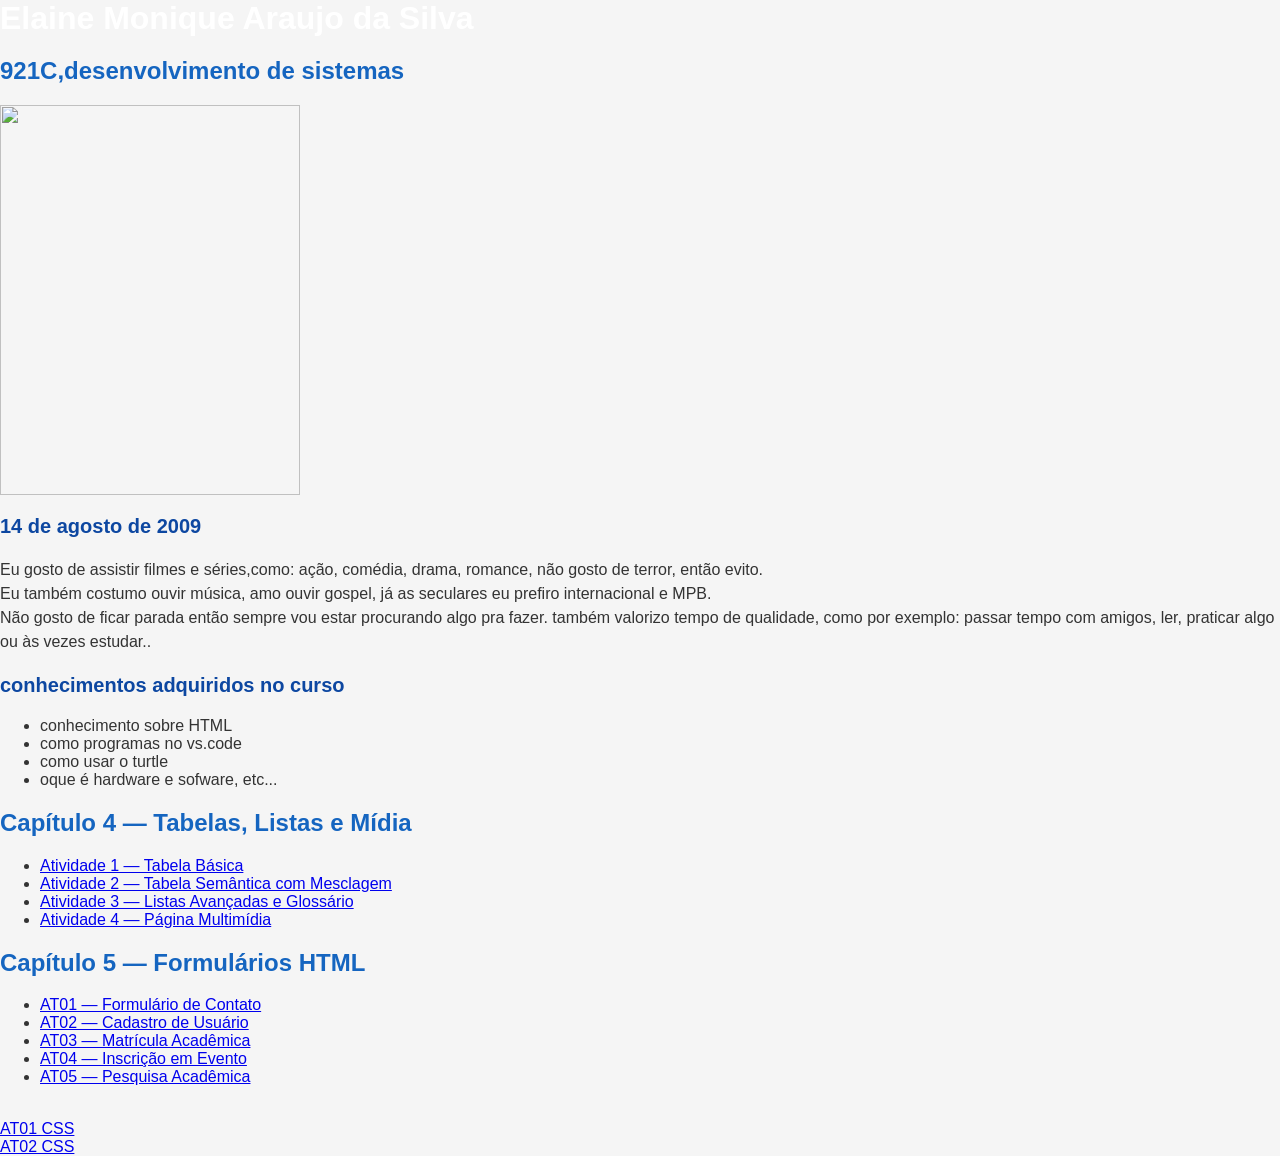
==== index.html @ dd698bdb "Fix link text for AT02 CSS in index.html" ====
<html> 
   <head> 
      <link rel="stylesheet" href="style.css">
   </head>
   <body> 
   <h1>Elaine Monique Araujo da Silva</h1>
   <h2>921C,desenvolvimento de sistemas</h2>
   <img src="https://drive.google.com/file/d/1y2sgS8uyZ3SXGfDnJWcYaqB1O9luKkdt/view?usp=drive_link"
    width="300"
    height="390" />
   <h3>14 de agosto de 2009</h3>
   <p> Eu gosto de assistir filmes e séries,como: ação, comédia, drama, romance, não gosto de terror, então evito. <br/> Eu também costumo ouvir música, amo ouvir gospel, já as seculares eu prefiro internacional e MPB.</br> Não gosto de ficar parada então sempre vou estar procurando algo pra fazer. também valorizo tempo de qualidade, como por exemplo: passar tempo com amigos, ler, praticar algo ou às vezes estudar.. </p>

<h3> conhecimentos adquiridos no curso </h3>
 
   <ul> 
     <li>conhecimento sobre HTML</li>
     <li>como programas no vs.code</li>
     <li>como usar o turtle</li>
     <li>oque é hardware e sofware, etc...</li>
   </ul>


      <nav aria-label="Atividades do Capítulo 4">
  <h2>Capítulo 4 — Tabelas, Listas e Mídia</h2>
  <ul>
    <li>
      <a href="cap04/cap04-at01-tabela-basica.html.html">
        Atividade 1 — Tabela Básica
      </a>
    </li>
    <li>
      <a href="cap04-at02-tabela-semantica.html">
        Atividade 2 — Tabela Semântica com Mesclagem
      </a>
    </li>
    <li>
      <a href="cap04-at03-listas-avancadas.html  cap04-at03-listas-avancadas.html">
        Atividade 3 — Listas Avançadas e Glossário
      </a>
    </li>
    <li>
      <a href="...">
        Atividade 4 — Página Multimídia
      </a>
    </li>
  </ul>
</nav>
<section>
  <h2>Capítulo 5 — Formulários HTML</h2>
  <nav>
    <ul>
      <li><a href="cap05/at01.html">AT01 — Formulário de Contato</a></li>
      <li><a href="cap05/at02.html">AT02 — Cadastro de Usuário</a></li>
      <li><a href="cap05/at03.html">AT03 — Matrícula Acadêmica</a></li>
      <li><a href="cap05/at04.html">AT04 — Inscrição em Evento</a></li>
      <li><a href="cap05/at05.html">AT05 — Pesquisa Acadêmica</a></li>
    </ul>
  </nav>
</section>
      <br>
<a href="pasta/f.html">AT01 CSS </a> 
      <br>
      <a href="atividade_css_02/injdex.html">AT02 CSS</a>
</body>
</html>
---- style.css ----
/* =====================================================================
   atv01.css  —  ARQUIVO DE TRABALHO DA ATIVIDADE
   ---------------------------------------------------------------------
   Este CSS é funcional, porém deliberadamente básico:
     - usa apenas seletores de tipo, de classe e de id;
     - expressa TODAS as medidas em pixels (px);
     - contém repetição de regras.
   Sua tarefa é refatorá-lo conforme o enunciado, sem alterar o HTML.
   ===================================================================== */

   /* rem é baseado no tamanho da fonte do elemento raiz, mantendo consistência em 
   toda a página. em depende do tamanho da fonte do elemento pai ou do próprio 
   elemento, escalando de forma proporcional ao contexto. % é relativo ao tamanho 
   do elemento pai, adaptando-se ao espaço disponível. Com essas características, 
   rem é ideal para tipografia, em para espaçamentos de texto e % para dimensões de 
   elementos mais responsivos. */

/* ---------- Base ---------- */
body {
  font-family: Arial, Helvetica, sans-serif;
  margin: 0px;
  color: #333333;
  background-color: #f5f5f5;
}

/* ---------- Cabeçalho ---------- */
.cabecalho {
  background-color: #1565c0;
  padding: 32px;
}

h1 {
  color: #ffffff;
  font-size: 2rem;
  margin: 0px;
}

.subtitulo {
  color: #bbdefb;
  font-size: 1rem;
}

/* ---------- Menu de navegação ---------- */
.menu ul {
  list-style: none;
  padding: 0px;
  margin: 16px 0px 0px 0px;
}

.menu li {
  display: inline-block;
  margin-right: 24px;
}

.menu a {
  color: #ffffff;
  font-size: 1rem;
  text-decoration: none;
}

.menu a:hover {
  color: #ff9999;
  text-decoration: underline;
}

.menu a::before {
  content: "> ";
}

/* ---------- Seções ---------- */
.secao {
  padding: 32px;
  max-width: 60rem;
}

h2 {
  color: #1565c0;
  font-size: 1.5rem;
}

h2 + p {
  margin-top: 0.625rem;
}


h3 {
  color: #0d47a1;
  font-size: 1.25rem;
}

p {
  font-size: 1rem;
  line-height: 24px;
}

.destaque {
  font-size: 1rem;
  font-weight: bold;
  color: #b71c1c;
}

.destaque ~ p {
  font-size: 1.2rem;
  text-decoration: underline;
  color: #b71c1c;         
}

/* ---------- Grade de trilhas ---------- */
.cartao {
  display: inline-block;
  width: 30%;
  vertical-align: top;
  border: 1px solid #cccccc;
  background-color: #ffffff;
  padding: 1em;
  margin: 1em;
}

.cartao:nth-child(odd) {
  background-color: #94d4ff;
  }

.cartao:nth-child(even) {
  background-color: #ffb1b1;
}

/* :nth-child() permite selecionar elementos de acordo com sua posição
   na estrutura do HTML, sendo desnecessário a criação de classes extras para 
   cada elemento que receberá um estilo diferente. */

.cartao:not(:last-child) {
  margin-bottom: 2rem;
}

.botao {
  display: inline-block;
  background-color: red;
  color: #ffffff;
  font-size: 1rem;
  text-decoration: none;
  padding: 0.5em 1em;
  margin-top: 0.5em;
}

.botao:hover {
  background-color: #1b34a2;
  color: #ffffff;
  text-decoration: underline;
}

.cartao .botao {
  background-color: #1565c0;
}

/* A regra ".cartao .botao" sobressai ".botao"
   porque utiliza dois seletores de classe, possuindo
   maior especificidade na cascata do CSS. Neste caso, 
   a cor do fundo vai ser o tom de azul de ".cartao .botao"*/

/* ---------- Lista de programação ---------- */
.lista-dias {
  font-size: 1rem;
  line-height: 28px;
}

.lista-dias > li{
  font-weight: bold;
}

/* O seletor descendente (espaço) seleciona qualquer elemento dentro do
   ancestral, independentemente do nível. Já o seletor de filho direto (>)
   seleciona apenas os elementos que são filhos imediatos do elemento pai. */

.lista-dias > li:first-child{
    border-left: 2px solid #1565c0;
    padding: 10px;
}

.lista-dias > li:last-child{
    border-left: 2px solid #1565c0;
    padding: 10px;
}

/* ---------- Formulário ---------- */
.formulario {
  max-width: 480px;
}


label {
  display: block;
  font-size: 1rem;
  margin-top: 16px;
}

label::after {
  content: "*";
}

input, textarea {
  display: block;
  width: 66%;
  font-size: 1rem;
  padding: 0.5em;
  margin-top: 0.25em;
  border: 1px solid #999999;
}

input:focus, textarea:focus  {
  box-shadow: 0 4px 10px rgb(0,0,0,0.4);
  outline: 2px dashed red;
}

input[type="email"] {
  border: 2px solid #1565c0;
  border-radius: 10px;
}

input[type="password"] {
  border: 2px dashed #ffb1b1;
  border-radius: 10px;
}

button {
  font-size: 1rem;
  color: #ffffff;
  background-color: #1565c0;
  padding: 8px 24px;
  margin-top: 16px;
  border: 0px;
}

/* ---------- Rodapé ---------- */
.rodape {
  background-color: #263238;
  color: #cfd8dc;
  padding: 24px;
  font-size: 0.875rem;
}
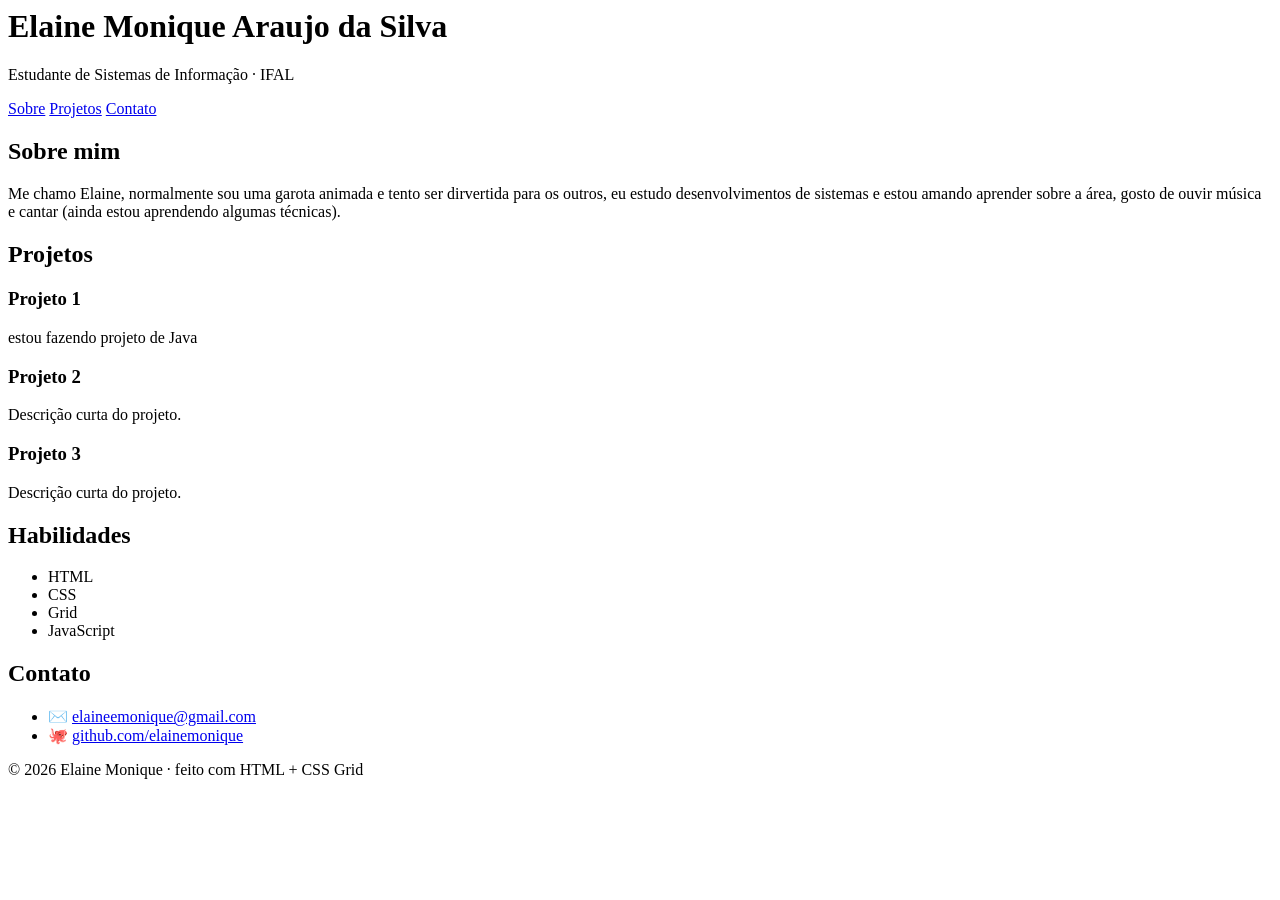
==== commit 2f7c757d: "new index.html" ====
--- a/index.html
+++ b/index.html
@@ -1,66 +1,85 @@
-<html> 
-   <head> 
-      <link rel="stylesheet" href="style.css">
-   </head>
-   <body> 
-   <h1>Elaine Monique Araujo da Silva</h1>
-   <h2>921C,desenvolvimento de sistemas</h2>
-   <img src="https://drive.google.com/file/d/1y2sgS8uyZ3SXGfDnJWcYaqB1O9luKkdt/view?usp=drive_link"
-    width="300"
-    height="390" />
-   <h3>14 de agosto de 2009</h3>
-   <p> Eu gosto de assistir filmes e séries,como: ação, comédia, drama, romance, não gosto de terror, então evito. <br/> Eu também costumo ouvir música, amo ouvir gospel, já as seculares eu prefiro internacional e MPB.</br> Não gosto de ficar parada então sempre vou estar procurando algo pra fazer. também valorizo tempo de qualidade, como por exemplo: passar tempo com amigos, ler, praticar algo ou às vezes estudar.. </p>
+<html lang="pt-BR">
 
-<h3> conhecimentos adquiridos no curso </h3>
- 
-   <ul> 
-     <li>conhecimento sobre HTML</li>
-     <li>como programas no vs.code</li>
-     <li>como usar o turtle</li>
-     <li>oque é hardware e sofware, etc...</li>
-   </ul>
+<head>
+  <meta charset="UTF-8">
+  <meta name="viewport" content="width=device-width, initial-scale=1.0">
+  <title>Página Pessoal — Elaine Monique </title>
+  <!-- Salve o tema escolhido como "estilo.css" (mesma pasta deste arquivo) -->
+  <link rel="stylesheet" href="estilo.css">
+</head>
 
+<body>
+  <div class="pagina">
 
-      <nav aria-label="Atividades do Capítulo 4">
-  <h2>Capítulo 4 — Tabelas, Listas e Mídia</h2>
-  <ul>
-    <li>
-      <a href="cap04/cap04-at01-tabela-basica.html.html">
-        Atividade 1 — Tabela Básica
-      </a>
-    </li>
-    <li>
-      <a href="cap04-at02-tabela-semantica.html">
-        Atividade 2 — Tabela Semântica com Mesclagem
-      </a>
-    </li>
-    <li>
-      <a href="cap04-at03-listas-avancadas.html  cap04-at03-listas-avancadas.html">
-        Atividade 3 — Listas Avançadas e Glossário
-      </a>
-    </li>
-    <li>
-      <a href="...">
-        Atividade 4 — Página Multimídia
-      </a>
-    </li>
-  </ul>
-</nav>
-<section>
-  <h2>Capítulo 5 — Formulários HTML</h2>
-  <nav>
-    <ul>
-      <li><a href="cap05/at01.html">AT01 — Formulário de Contato</a></li>
-      <li><a href="cap05/at02.html">AT02 — Cadastro de Usuário</a></li>
-      <li><a href="cap05/at03.html">AT03 — Matrícula Acadêmica</a></li>
-      <li><a href="cap05/at04.html">AT04 — Inscrição em Evento</a></li>
-      <li><a href="cap05/at05.html">AT05 — Pesquisa Acadêmica</a></li>
-    </ul>
-  </nav>
-</section>
-      <br>
-<a href="pasta/f.html">AT01 CSS </a> 
-      <br>
-      <a href="atividade_css_02/injdex.html">AT02 CSS</a>
+    <!-- ====== CABEÇALHO — TROQUE pelo seu nome e sua frase ====== -->
+    <header class="cabecalho">
+      <h1> Elaine Monique Araujo da Silva </h1>
+      <p>Estudante de Sistemas de Informação · IFAL</p>
+      <nav>
+        <a href="#sobre">Sobre</a>
+        <a href="#projetos">Projetos</a>
+        <a href="#contato">Contato</a>
+      </nav>
+    </header>
+
+    <!-- ====== CONTEÚDO PRINCIPAL ====== -->
+    <main class="principal">
+      <section id="sobre" class="cartao">
+        <h2>Sobre mim</h2>
+        <!-- TROQUE por uma breve apresentação sua -->
+        <p> Me chamo Elaine, normalmente sou uma garota animada 
+           e tento ser dirvertida para os outros, eu estudo 
+           desenvolvimentos de sistemas e estou amando aprender sobre a área, gosto de ouvir música e cantar
+           (ainda estou aprendendo algumas técnicas).</p>
+      </section>
+
+      <section id="projetos" class="cartao">
+        <h2>Projetos</h2>
+        <!-- Galeria com Grid: cada .projeto é um card; adicione/remova à vontade -->
+        <div class="projetos">
+          <article class="projeto">
+            <h3>Projeto 1</h3>
+            <p> estou fazendo projeto de Java </p>
+          </article>
+          <article class="projeto">
+            <h3>Projeto 2</h3>
+            <p>Descrição curta do projeto.</p>
+          </article>
+          <article class="projeto">
+            <h3>Projeto 3</h3>
+            <p>Descrição curta do projeto.</p>
+          </article>
+        </div>
+      </section>
+    </main>
+
+    <!-- ====== BARRA LATERAL ====== -->
+    <aside class="lateral">
+      <section class="cartao">
+        <h2>Habilidades</h2>
+        <!-- TROQUE pelas suas habilidades -->
+        <ul class="habilidades">
+          <li>HTML</li>
+          <li>CSS</li>
+          <li>Grid</li>
+          <li>JavaScript</li>
+        </ul>
+      </section>
+
+      <section id="contato" class="cartao">
+        <h2>Contato</h2>
+        <!-- TROQUE pelos seus links -->
+        <ul class="contato">
+          <li>✉️ <a href="elaineemonique@gmail.com">elaineemonique@gmail.com</a></li>
+          <li>🐙 <a href="https://github.com/elainemonique">github.com/elainemonique</a></li>
+        </ul>
+      </section>
+    </aside>
+
+    <!-- ====== RODAPÉ — TROQUE o nome ====== -->
+    <footer class="rodape">© 2026 Elaine Monique · feito com HTML + CSS Grid</footer>
+
+  </div>
 </body>
-</html> 
+
+</html>
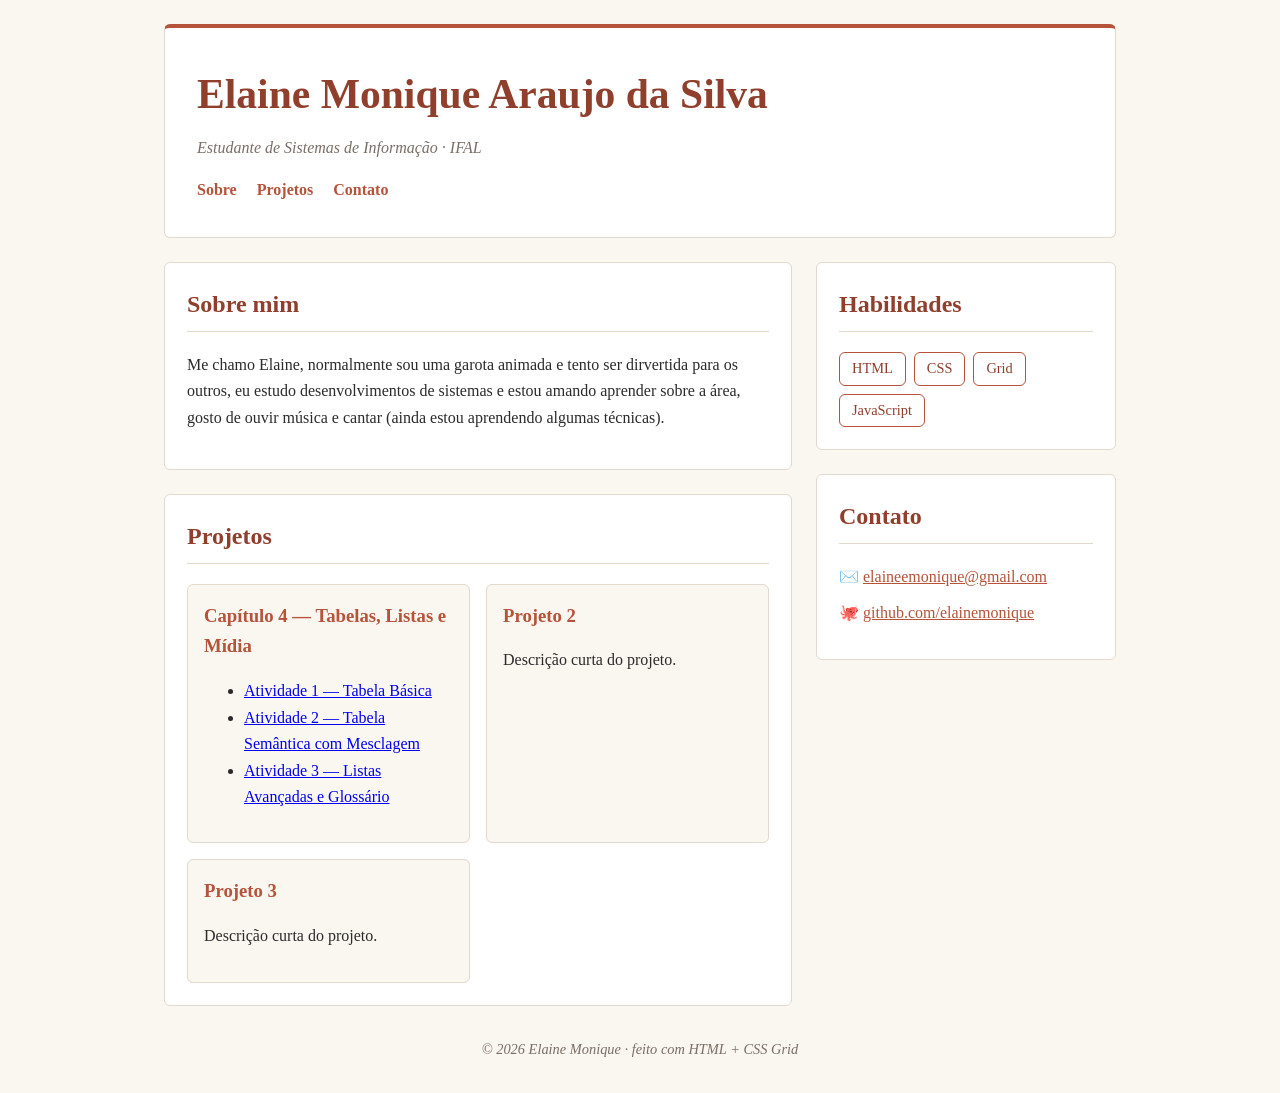
==== commit 9a1548cf: "Update project section with new activities" ====
--- a/index.html
+++ b/index.html
@@ -38,8 +38,19 @@
         <!-- Galeria com Grid: cada .projeto é um card; adicione/remova à vontade -->
         <div class="projetos">
           <article class="projeto">
-            <h3>Projeto 1</h3>
-            <p> estou fazendo projeto de Java </p>
+            <h3>Capítulo 4 — Tabelas, Listas e Mídia </h3>
+            <ul>
+              <li>
+                <a href="cap04/cap04-at01-tabela-basica.html.html">Atividade 1 — Tabela Básica</a>
+              </li>
+              <li>
+                <a href="cap04-at02-tabela-semantica.html">Atividade 2 — Tabela Semântica com Mesclagem</a>
+              </li>
+              <li>
+                <a href="cap04-at03-listas-avancadas.html  cap04-at03-listas-avancadas.html"> Atividade 3 — Listas Avançadas e Glossário</a>
+              </li>
+             </ul>
+
           </article>
           <article class="projeto">
             <h3>Projeto 2</h3>
--- a/estilo.css
+++ b/estilo.css
@@ -0,0 +1,99 @@
+:root {
+  --cor: #b5533b;
+  --cor-escura: #8f3f2c;
+  --texto: #2b2b2b;
+  --suave: #7a6f66;
+  --fundo: #faf6f0;
+  --superficie: #ffffff;
+  --borda: #e3d9cc;
+  --raio: 6px;
+}
+
+body {
+  margin: 0;
+  font-family: Georgia, "Times New Roman", serif;
+  color: var(--texto);
+  background: var(--fundo);
+  line-height: 1.65;
+}
+
+/* ============================================================
+   LAYOUT (GRID) — NÃO MUDE
+   ============================================================ */
+* { box-sizing: border-box; }
+
+.pagina {
+  display: grid;
+  grid-template-columns: 1fr 300px;
+  grid-template-areas:
+    "cabecalho cabecalho"
+    "principal lateral"
+    "rodape    rodape";
+  gap: 24px;
+  max-width: 1000px;
+  margin: 0 auto;
+  padding: 24px;
+}
+
+.cabecalho { grid-area: cabecalho; }
+.principal { grid-area: principal; }
+.lateral   { grid-area: lateral; }
+.rodape    { grid-area: rodape; }
+
+.projetos {
+  display: grid;
+  grid-template-columns: repeat(auto-fit, minmax(200px, 1fr));
+  gap: 16px;
+  margin-top: 14px;
+}
+
+@media (max-width: 640px) {
+  .pagina {
+    grid-template-columns: 1fr;
+    grid-template-areas:
+      "cabecalho"
+      "principal"
+      "lateral"
+      "rodape";
+  }
+}
+/* ===================== fim do LAYOUT ===================== */
+
+/* ---- Aparência (mude à vontade) ---- */
+.cabecalho {
+  background: var(--superficie);
+  color: var(--texto);
+  padding: 32px;
+  border: 1px solid var(--borda);
+  border-top: 4px solid var(--cor);
+  border-radius: var(--raio);
+}
+.cabecalho h1 { margin: 0; font-size: clamp(1.7rem, 4vw, 2.6rem); color: var(--cor-escura); }
+.cabecalho p { margin: 6px 0 0; color: var(--suave); font-style: italic; }
+.cabecalho nav { margin-top: 16px; display: flex; gap: 20px; flex-wrap: wrap; }
+.cabecalho nav a { color: var(--cor); text-decoration: none; font-weight: bold; border-bottom: 2px solid transparent; }
+.cabecalho nav a:hover { border-bottom-color: var(--cor); }
+
+.cartao {
+  background: var(--superficie);
+  border: 1px solid var(--borda);
+  border-radius: var(--raio);
+  padding: 22px;
+}
+.cartao + .cartao { margin-top: 24px; }
+h2 { color: var(--cor-escura); margin-top: 0; border-bottom: 1px solid var(--borda); padding-bottom: 6px; }
+
+.projeto {
+  background: var(--fundo);
+  border: 1px solid var(--borda);
+  border-radius: var(--raio);
+  padding: 16px;
+}
+.projeto h3 { margin: 0 0 6px; color: var(--cor); }
+
+.habilidades { list-style: none; padding: 0; margin: 0; display: flex; flex-wrap: wrap; gap: 8px; }
+.habilidades li { background: transparent; border: 1px solid var(--cor); color: var(--cor-escura); border-radius: var(--raio); padding: 4px 12px; font-size: .9rem; }
+.contato { list-style: none; padding: 0; margin: 0; }
+.contato li { margin: 10px 0; }
+.contato a { color: var(--cor); }
+.rodape { text-align: center; color: var(--suave); padding: 8px; font-size: .9rem; font-style: italic; }
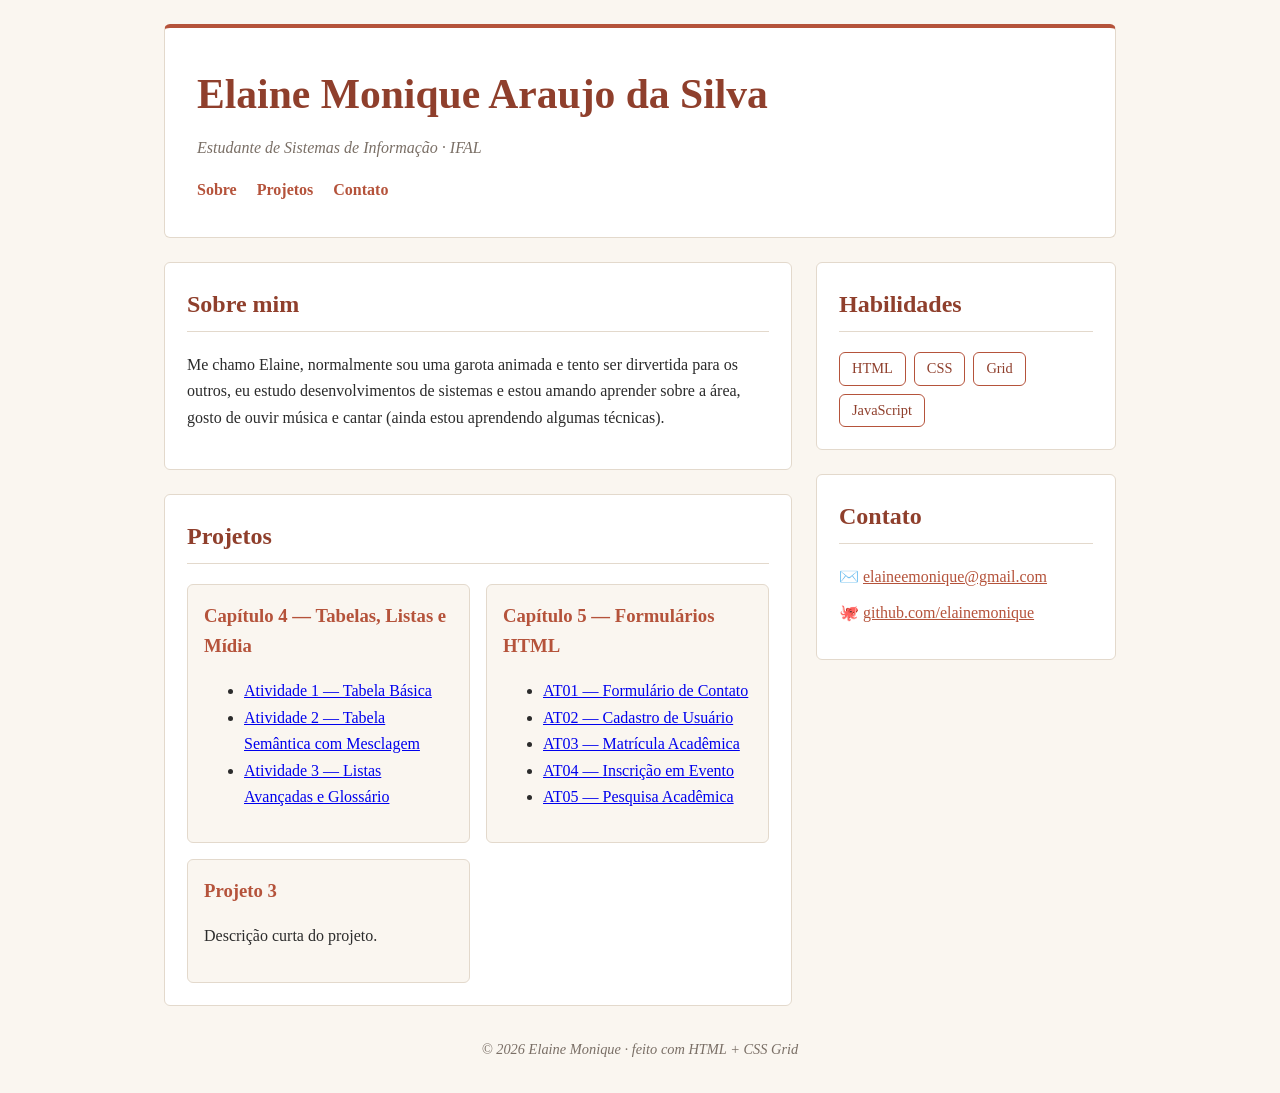
==== commit 89a7a211: "Add navigation for Chapter 5 HTML Forms" ====
--- a/index.html
+++ b/index.html
@@ -53,9 +53,17 @@
 
           </article>
           <article class="projeto">
-            <h3>Projeto 2</h3>
-            <p>Descrição curta do projeto.</p>
-          </article>
+            <h3>Capítulo 5 — Formulários HTML</h3>
+          <nav>
+           <ul>
+            <li><a href="cap05/at01.html">AT01 — Formulário de Contato</a></li>
+            <li><a href="cap05/at02.html">AT02 — Cadastro de Usuário</a></li>
+            <li><a href="cap05/at03.html">AT03 — Matrícula Acadêmica</a></li>
+            <li><a href="cap05/at04.html">AT04 — Inscrição em Evento</a></li>
+            <li><a href="cap05/at05.html">AT05 — Pesquisa Acadêmica</a></li>
+          </ul>
+        </nav>
+        </article>
           <article class="projeto">
             <h3>Projeto 3</h3>
             <p>Descrição curta do projeto.</p>
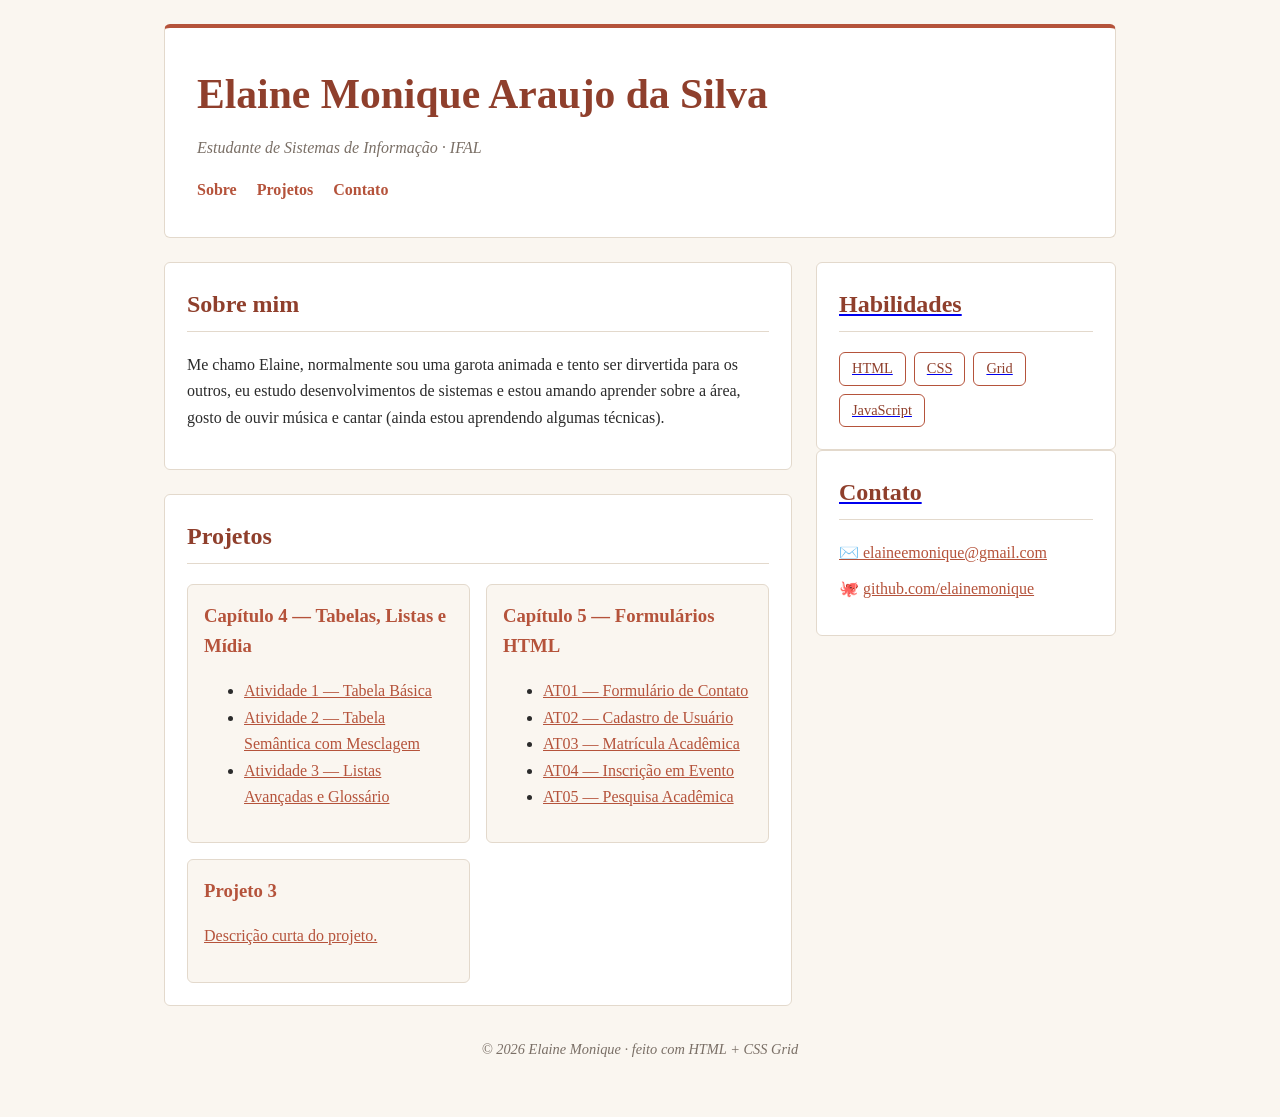
==== commit 6e8d9027: "Add link to Projeto 3 in index.html" ====
--- a/index.html
+++ b/index.html
@@ -66,6 +66,7 @@
         </article>
           <article class="projeto">
             <h3>Projeto 3</h3>
+            <a href ="https://elainemonique.github.io/atividade_boostrap/index.html" target="blank" Link loja </a>
             <p>Descrição curta do projeto.</p>
           </article>
         </div>
--- a/estilo.css
+++ b/estilo.css
@@ -90,6 +90,7 @@
   padding: 16px;
 }
 .projeto h3 { margin: 0 0 6px; color: var(--cor); }
+.projeto a { color: var(--cor); }
 
 .habilidades { list-style: none; padding: 0; margin: 0; display: flex; flex-wrap: wrap; gap: 8px; }
 .habilidades li { background: transparent; border: 1px solid var(--cor); color: var(--cor-escura); border-radius: var(--raio); padding: 4px 12px; font-size: .9rem; }
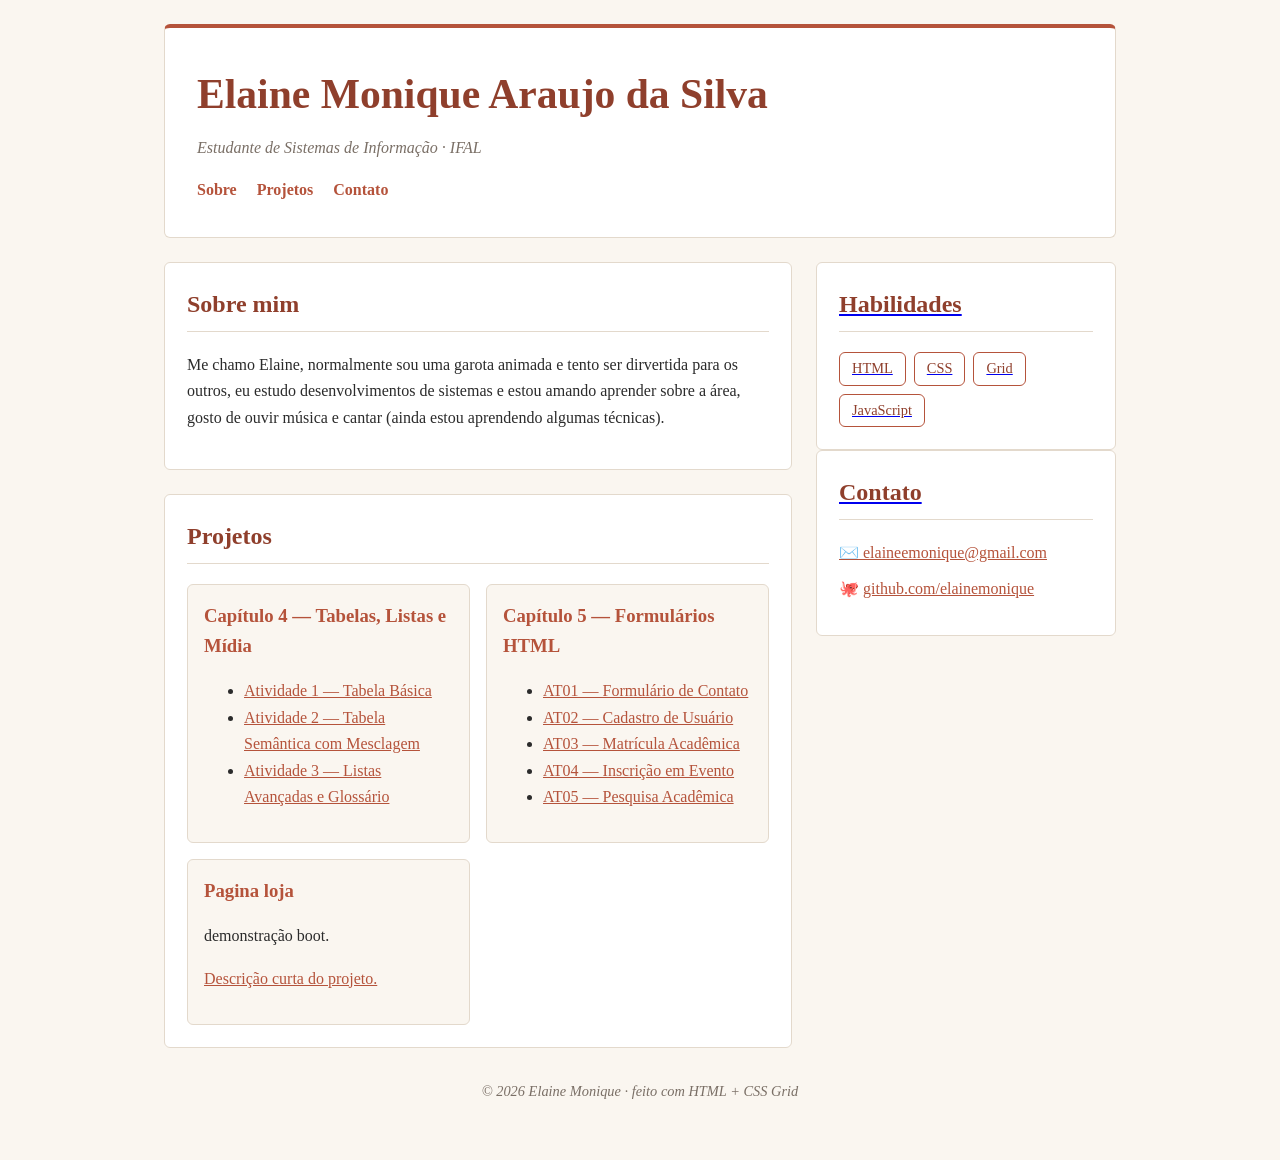
==== commit 31458c89: "Update project section in index.html" ====
--- a/index.html
+++ b/index.html
@@ -65,8 +65,13 @@
         </nav>
         </article>
           <article class="projeto">
-            <h3>Projeto 3</h3>
-            <a href ="https://elainemonique.github.io/atividade_boostrap/index.html" target="blank" Link loja </a>
+            <h3>Pagina loja </h3>
+            <p>
+              demonstração boot.
+            </p>
+            <a href ="https://elainemonique.github.io/atividade_boostrap/index.html" target="blank" 
+              Link loja 
+              </a>
             <p>Descrição curta do projeto.</p>
           </article>
         </div>
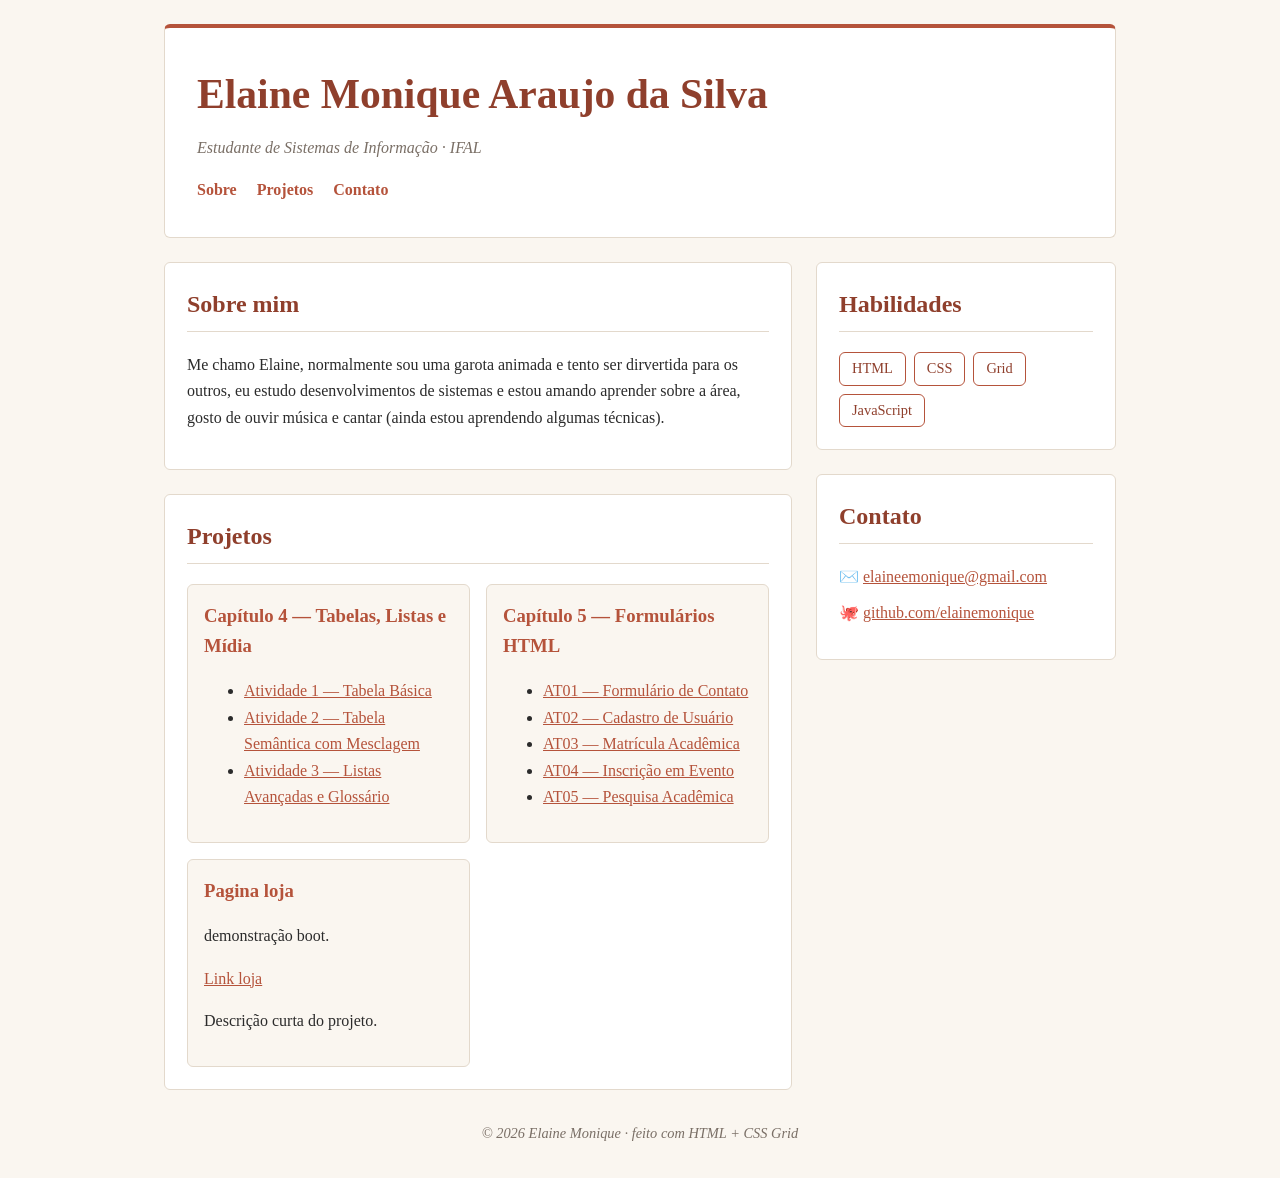
==== commit 59dab9ec: "Fix link formatting in index.html" ====
--- a/index.html
+++ b/index.html
@@ -69,7 +69,7 @@
             <p>
               demonstração boot.
             </p>
-            <a href ="https://elainemonique.github.io/atividade_boostrap/index.html" target="blank" 
+            <a href ="https://elainemonique.github.io/atividade_boostrap/index.html" target="blank">
               Link loja 
               </a>
             <p>Descrição curta do projeto.</p>
